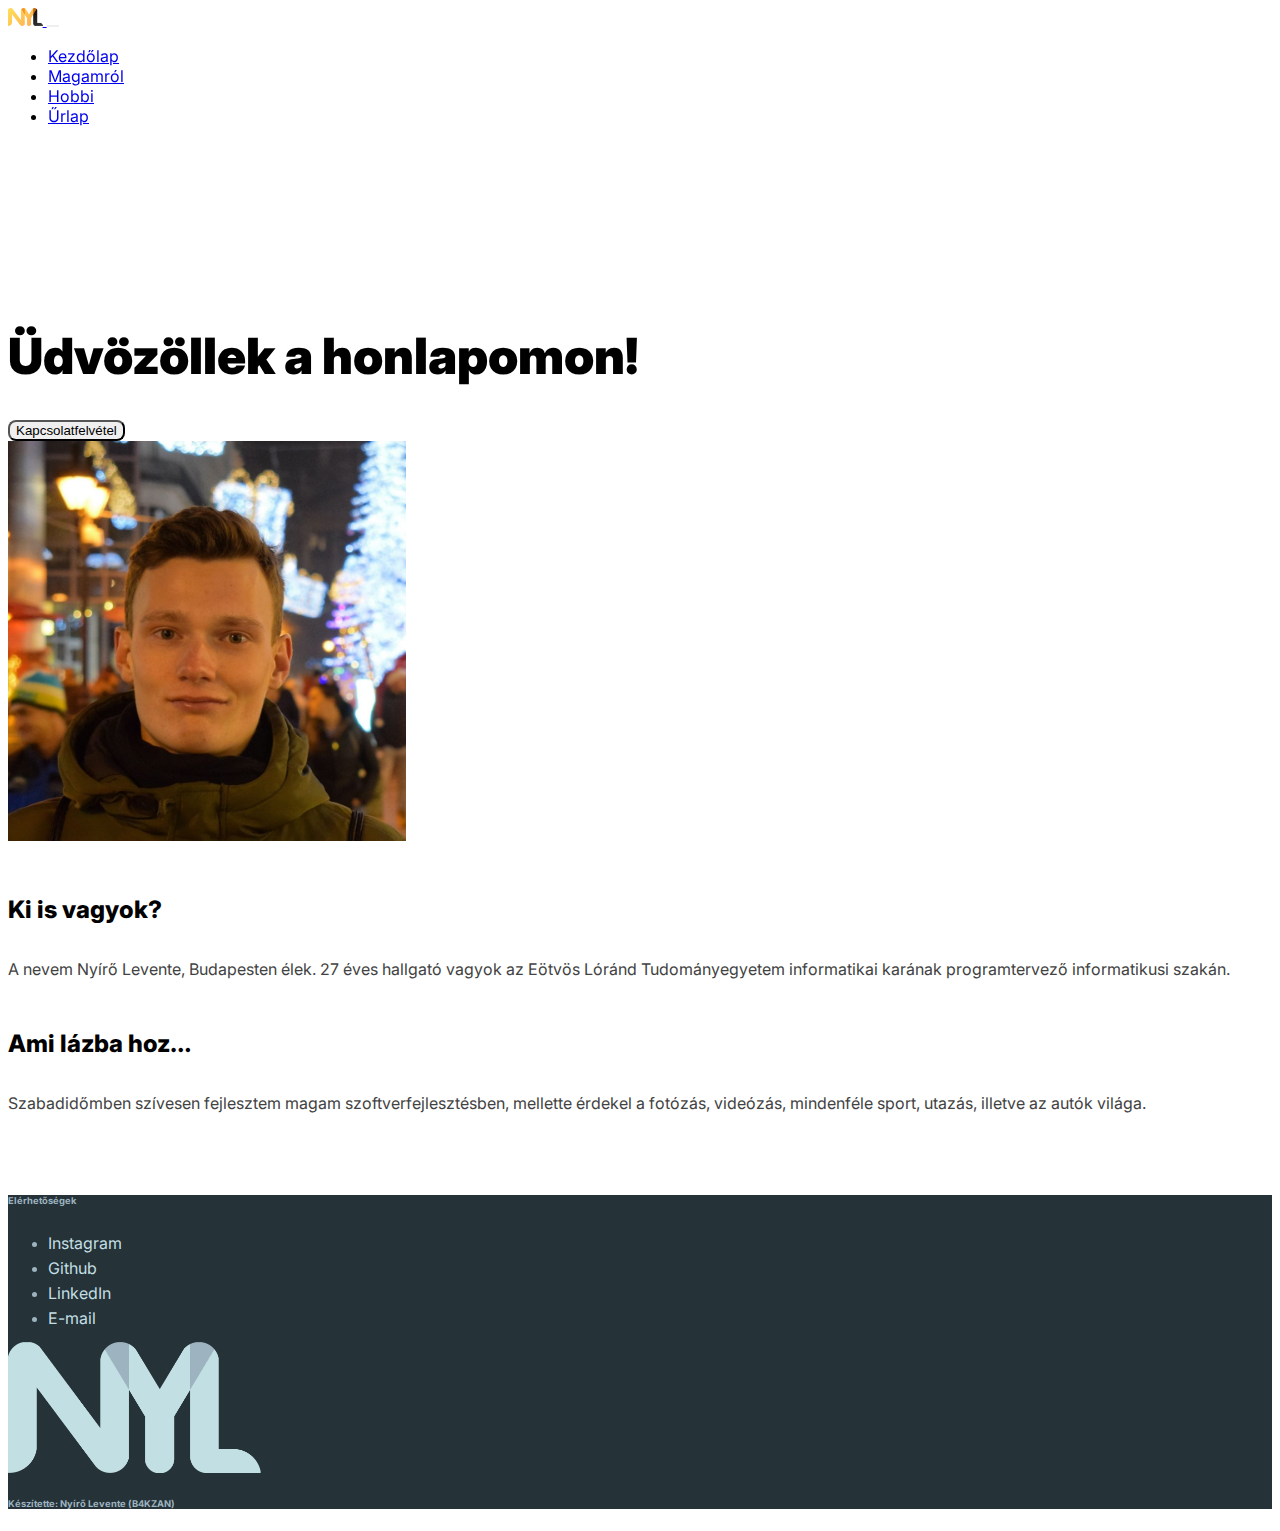
==== index.html @ 16a07fbe "hobby is ready" ====
<!-- https://k2-design.pl/team/ameli-nimbus/
https://people.inf.elte.hu/o2ijyo/

-->
<!DOCTYPE html>
<html lang="hu">
<head>
    <meta charset="UTF-8">
    <meta http-equiv="X-UA-Compatible" content="IE=edge">
    <meta name="viewport" content="width=device-width, initial-scale=1.0">
    <title>Nyírő Levente</title>

    <!-- fonts -->

    <link rel="stylesheet" href="css/style.css">
    <script src="./js/script.js"></script>
    <link href="https://cdn.jsdelivr.net/npm/bootstrap@5.0.0-beta1/dist/css/bootstrap.min.css" rel="stylesheet" integrity="sha384-giJF6kkoqNQ00vy+HMDP7azOuL0xtbfIcaT9wjKHr8RbDVddVHyTfAAsrekwKmP1" crossorigin="anonymous">
    <script src="https://cdn.jsdelivr.net/npm/bootstrap@5.0.0-beta1/dist/js/bootstrap.bundle.min.js" integrity="sha384-ygbV9kiqUc6oa4msXn9868pTtWMgiQaeYH7/t7LECLbyPA2x65Kgf80OJFdroafW" crossorigin="anonymous"></script>
</head>
<body onload="myAge()">
    <header>
        <nav class="navbar navbar-expand-md navbar-light fixed-top">
            <div class="container">
                <a class="navbar-brand" href="#">
                    <img src="media//logo.png" alt="logo" class="img-fluid">
                </a>
                <button class="navbar-toggler" type="button" data-bs-toggle="collapse" data-bs-target="#navbarSupportedContent" aria-controls="navbarSupportedContent" aria-expanded="false" aria-label="Toggle navigation">
                    <span class="navbar-toggler-icon"></span>
                </button>
                <div class="collapse navbar-collapse" id="navbarSupportedContent">
                    <ul class="navbar-nav me-auto mb-lg-0">
                        <li class="nav-item"><a class="nav-link active" aria-current="page" href="index.html">Kezdőlap</a></li>
                        <li class="nav-item"><a class="nav-link" href="about.html">Magamról</a></li>
                        <li class="nav-item"><a class="nav-link" href="hobby.html">Hobbi</a></li>
                        <li class="nav-item"><a class="nav-link" href="form.html">Űrlap</a></li>
                    </ul>
                </div>
            </div>
        </nav>
    </header>

    <main class="container-md">
        <article id="hero">
            <div class="row">
                <div class="col-md text-center p-3">
                    <h1>Üdvözöllek a honlapomon!</h1>
                    <button type="button" class="btn btn-primary mt-3 px-5 py-2">Kapcsolatfelvétel</button>
                </div>
                <div class="col-md text-center p-3">
                    <img src="media//me.jpg" alt="me" class="img-fluid rounded">
                </div>
            </div>
        </article>

        <div class="row">
            <div class="col-md-6">
                <article>
                    <h2>Ki is vagyok?</h2>
                    <p>A nevem Nyírő Levente, Budapesten élek. <span id="myAge"></span> éves hallgató vagyok az Eötvös
                        Lóránd Tudományegyetem informatikai karának programtervező informatikusi szakán.</p>
                </article>
            </div>
            <div class="col-md-6">
                <article>
                    <h2>Ami lázba hoz…</h2>
                    <p>Szabadidőmben szívesen fejlesztem magam szoftverfejlesztésben, mellette érdekel a fotózás, videózás, mindenféle sport, utazás, illetve az autók világa.</p>
                </article>
            </div>
        </div>
    </main>

    <!-- Kell egy vissza a tetejére gomb -->
    <footer class="container-fluid py-5">
        <div class="container-md text-center">
            <div class="row">
                <div class="col-md pt-2">
                    <h6>Elérhetőségek</h6>
                    <ul class="list-unstyled">
                        <li><a href="https://www.instagram.com/leventenyiro/">Instagram</a></li>
                        <li><a href="https://github.com/leventenyiro">Github</a></li>
                        <li><a href="https://www.linkedin.com/in/levente-ny%C3%ADr%C5%91-6a972a14a/">LinkedIn</a></li>
                        <li><a href="b4kzan@inf.elte.hu">E-mail</a></li>
                    </ul>
                </div>
                <div class="col-md pt-4">
                    <img src="media//footer_logo.png" alt="footer_logo">
                    <h6 class="pt-4">Készítette: Nyírő Levente (B4KZAN)</h6>
                </div>
            </div>
        </div>
    </footer>
</body>
</html>
---- css/style.css ----
@import url("https://fonts.googleapis.com/css2?family=Montserrat:wght@300&display=swap");
@import url("https://fonts.googleapis.com/css2?family=Candal&display=swap");
@import url("https://fonts.googleapis.com/css2?family=Inter:wght@100;200;300;400;500;600;700;800;900&display=swap");
body {
  font-family: 'Inter', sans-serif !important;
  position: relative;
  min-height: 100vh;
}

::-moz-selection {
  background-color: #ffff0077;
}

::selection {
  background-color: #ffff0077;
}

h1 {
  font-weight: 900 !important;
  font-size: 50px !important;
  color: black;
}

nav {
  background-color: #ffffffbb;
  -webkit-backdrop-filter: blur(10px);
          backdrop-filter: blur(10px);
}

.navbar-brand img {
  height: 18px;
}

.navbar-toggler {
  border: 0px !important;
  outline: none !important;
}

main {
  padding-top: 10vh;
  padding-bottom: 5vh;
  min-height: 75vh;
}

#hero img {
  max-height: 400px;
}

#hero h1 {
  padding-top: 60px;
}

#hero button {
  border-radius: 8px;
}

h2 {
  color: black;
  font-size: 24px;
  font-weight: 800 !important;
  padding-bottom: 15px;
}

p {
  text-align: justify;
  color: #424242;
}

article h2 {
  padding-top: 30px;
}

.img-link {
  overflow: hidden;
  max-height: 600px;
  border-radius: 10px;
}

.img-link img {
  -webkit-transition: -webkit-transform 0.5s, -webkit-filter 0.5s ease-in-out;
  transition: -webkit-transform 0.5s, -webkit-filter 0.5s ease-in-out;
  transition: transform 0.5s, filter 0.5s ease-in-out;
  transition: transform 0.5s, filter 0.5s ease-in-out, -webkit-transform 0.5s, -webkit-filter 0.5s ease-in-out;
  -webkit-transform-origin: center center;
          transform-origin: center center;
  -webkit-filter: brightness(50%);
          filter: brightness(50%);
}

.img-link:hover img {
  -webkit-filter: brightness(90%);
          filter: brightness(90%);
  -webkit-transform: scale(1.02);
          transform: scale(1.02);
}

footer {
  background-color: #253237;
  color: #9db4c0;
  font-size: 14px;
}

footer li {
  padding-top: 5px;
}

footer li a {
  text-decoration: none;
  color: #c2dfe3;
  font-size: 16px;
  -webkit-transition: 0.04s;
  transition: 0.04s;
}

footer li a:hover {
  color: #9db4c0;
  -webkit-transition: 0.04s;
  transition: 0.04s;
}

footer img {
  max-width: 20%;
}

video {
  width: 100%;
  outline: none;
}

textarea {
  min-height: 12em !important;
}
/*# sourceMappingURL=style.css.map */
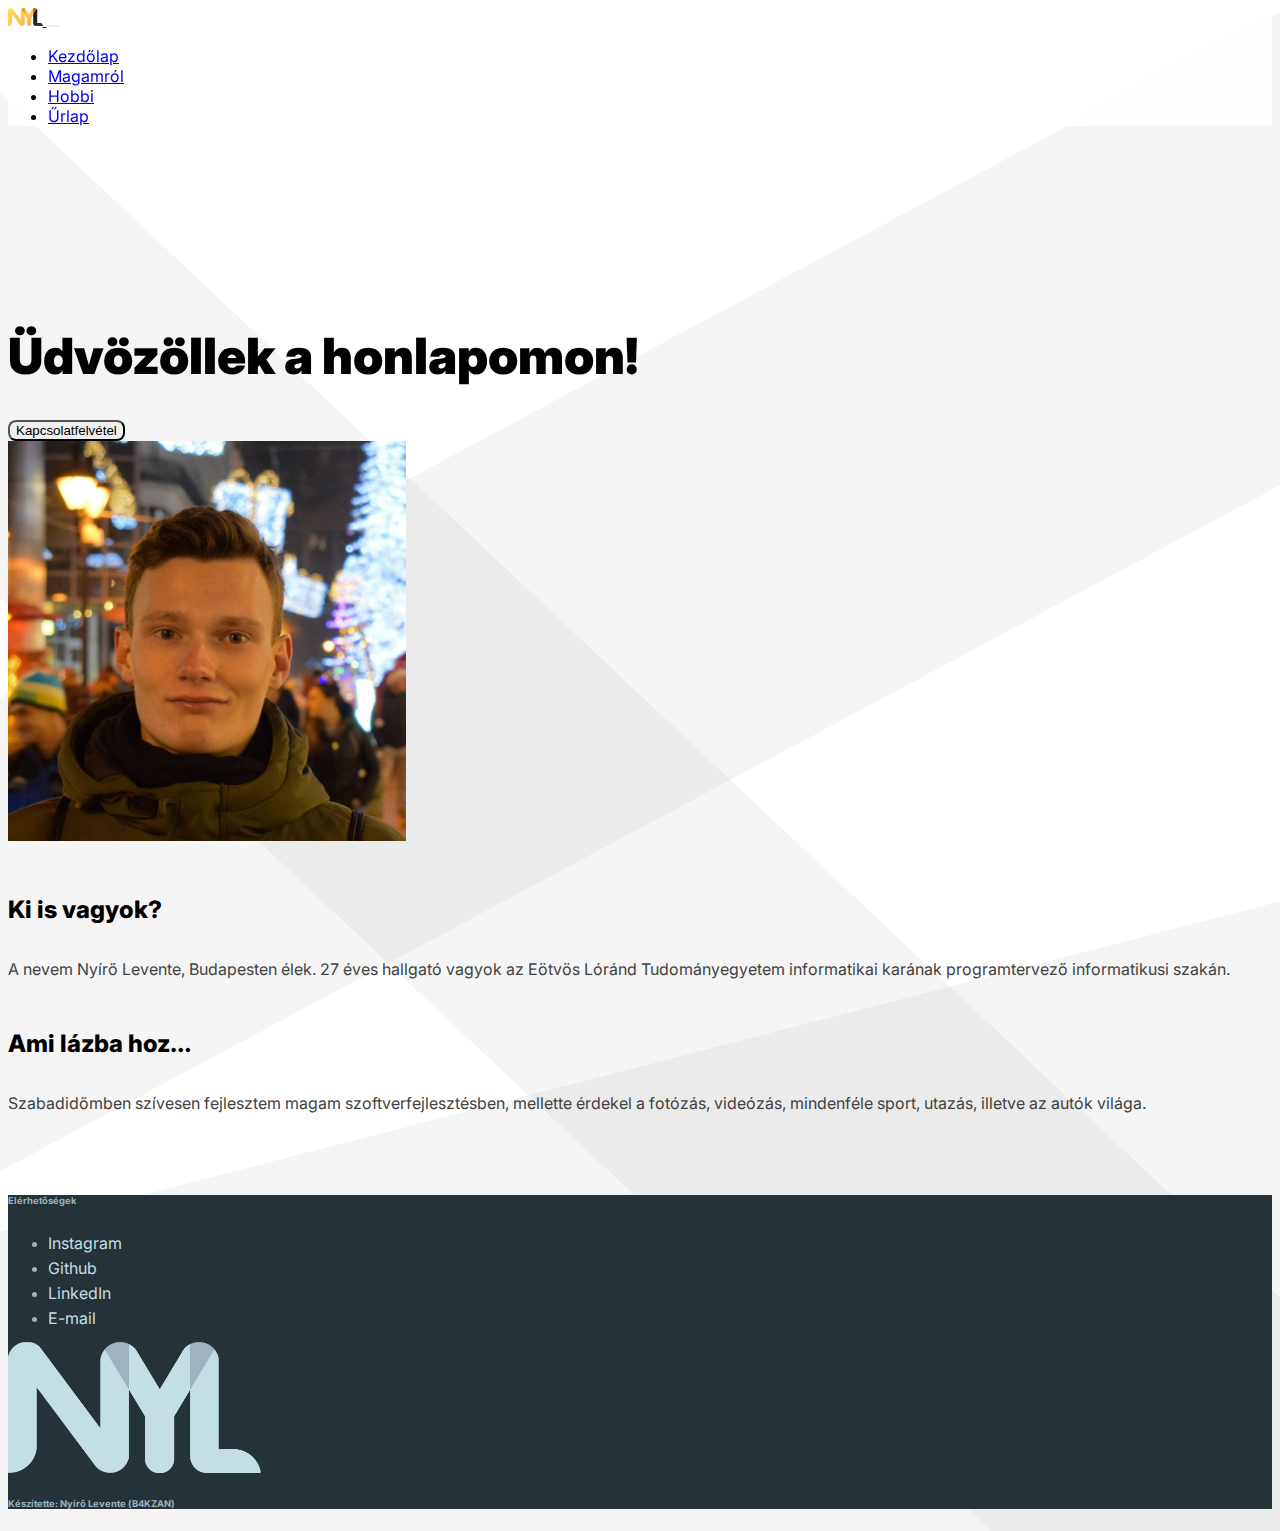
==== commit ac8de06f: "form is ready, background added" ====
--- a/index.html
+++ b/index.html
@@ -44,7 +44,7 @@
             <div class="row">
                 <div class="col-md text-center p-3">
                     <h1>Üdvözöllek a honlapomon!</h1>
-                    <button type="button" class="btn btn-primary mt-3 px-5 py-2">Kapcsolatfelvétel</button>
+                    <button class="btn btn-primary mt-3 px-5 py-2" onclick="window.location='form.html'">Kapcsolatfelvétel</button>
                 </div>
                 <div class="col-md text-center p-3">
                     <img src="media//me.jpg" alt="me" class="img-fluid rounded">
--- a/css/style.css
+++ b/css/style.css
@@ -5,6 +5,9 @@
   font-family: 'Inter', sans-serif !important;
   position: relative;
   min-height: 100vh;
+  background-image: url("../media/background.png");
+  background-repeat: repeat;
+  background-size: cover;
 }
 
 ::-moz-selection {
@@ -72,11 +75,12 @@
 
 .img-link {
   overflow: hidden;
-  max-height: 600px;
+  max-height: 40em;
   border-radius: 10px;
 }
 
 .img-link img {
+  width: 100%;
   -webkit-transition: -webkit-transform 0.5s, -webkit-filter 0.5s ease-in-out;
   transition: -webkit-transform 0.5s, -webkit-filter 0.5s ease-in-out;
   transition: transform 0.5s, filter 0.5s ease-in-out;
@@ -92,6 +96,12 @@
           filter: brightness(90%);
   -webkit-transform: scale(1.02);
           transform: scale(1.02);
+}
+
+@media screen and (max-width: 768px) {
+  .photography img {
+    margin-top: 10px !important;
+  }
 }
 
 footer {
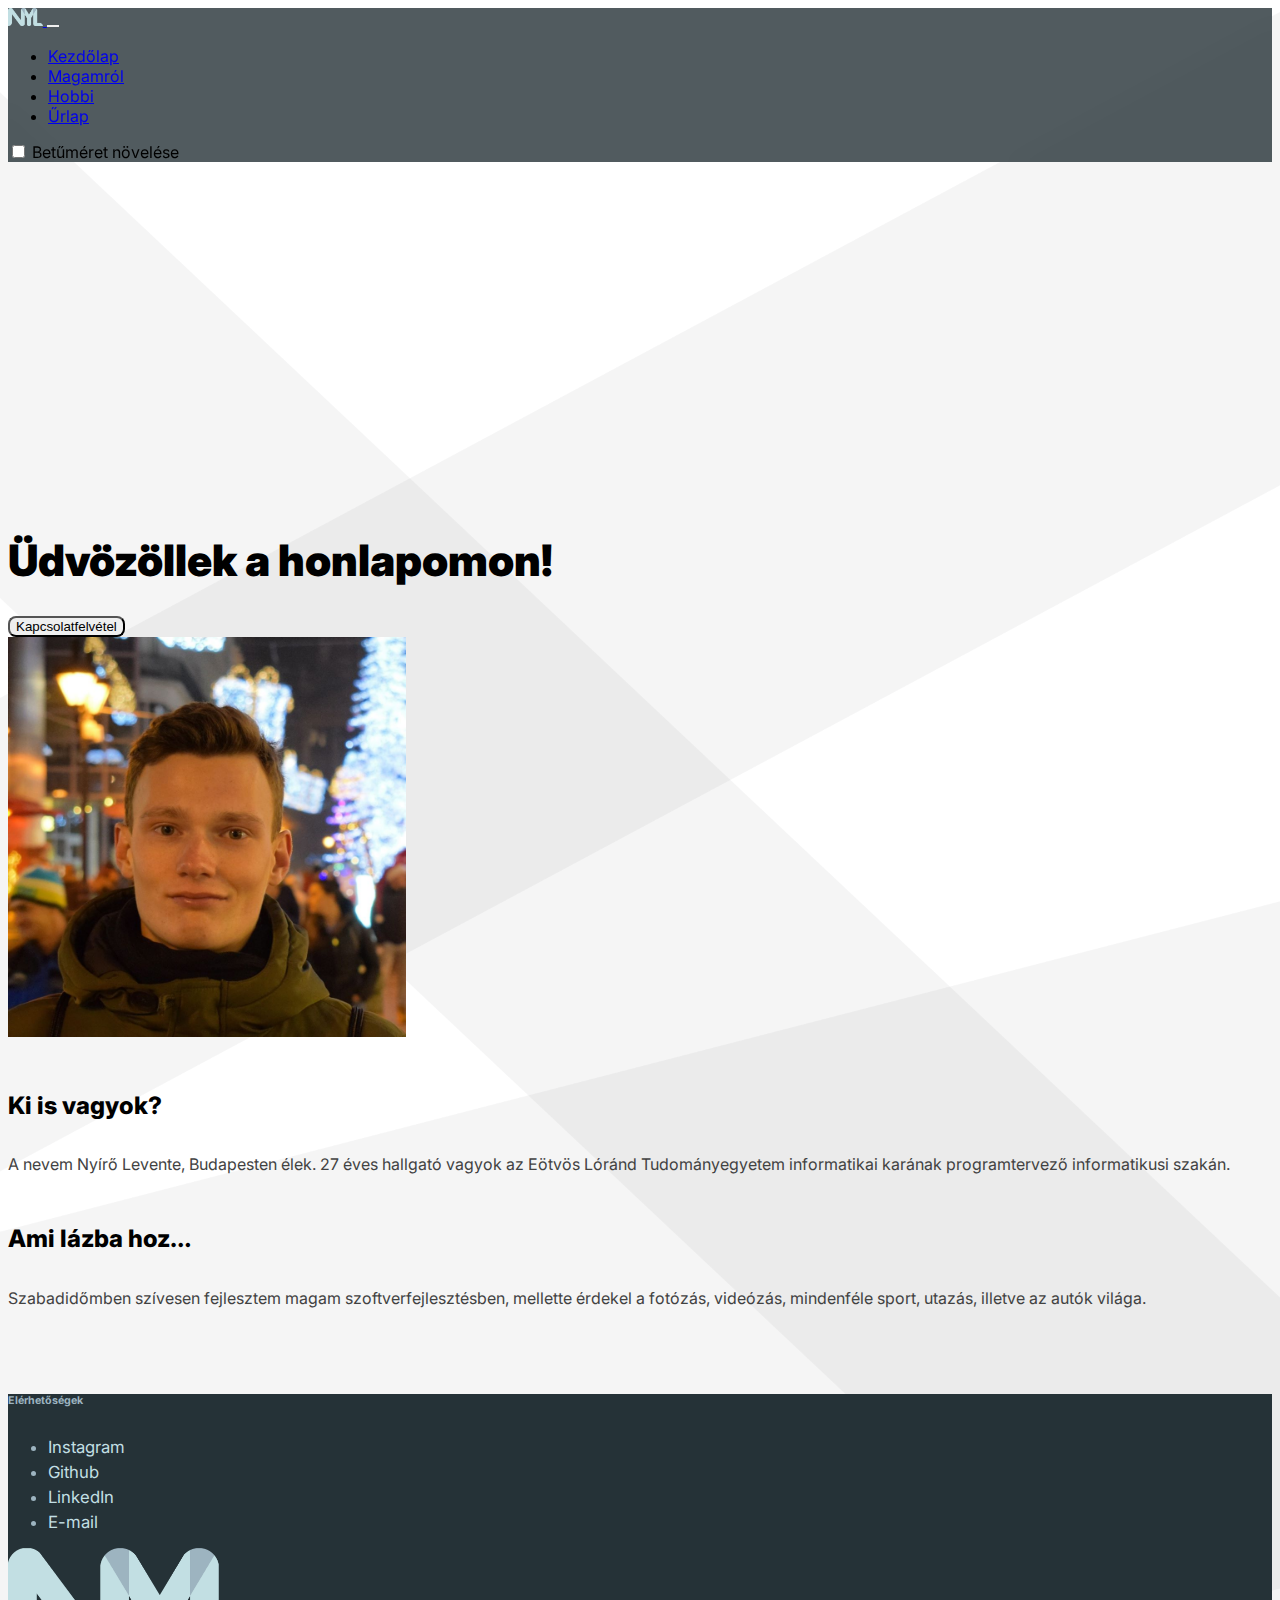
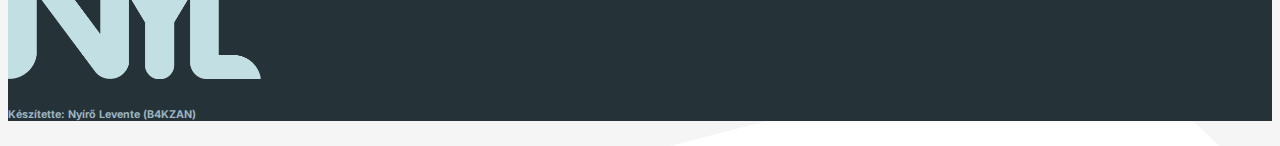
==== commit 353649d0: "commit changes" ====
--- a/index.html
+++ b/index.html
@@ -1,28 +1,22 @@
-<!-- https://k2-design.pl/team/ameli-nimbus/
-https://people.inf.elte.hu/o2ijyo/
-
--->
 <!DOCTYPE html>
 <html lang="hu">
 <head>
     <meta charset="UTF-8">
     <meta http-equiv="X-UA-Compatible" content="IE=edge">
     <meta name="viewport" content="width=device-width, initial-scale=1.0">
-    <title>Nyírő Levente</title>
-
-    <!-- fonts -->
-
+    <title>Nyírő Levente - Főoldal</title>
     <link rel="stylesheet" href="css/style.css">
+    <link rel="stylesheet" href="css/print.css">
     <script src="./js/script.js"></script>
     <link href="https://cdn.jsdelivr.net/npm/bootstrap@5.0.0-beta1/dist/css/bootstrap.min.css" rel="stylesheet" integrity="sha384-giJF6kkoqNQ00vy+HMDP7azOuL0xtbfIcaT9wjKHr8RbDVddVHyTfAAsrekwKmP1" crossorigin="anonymous">
     <script src="https://cdn.jsdelivr.net/npm/bootstrap@5.0.0-beta1/dist/js/bootstrap.bundle.min.js" integrity="sha384-ygbV9kiqUc6oa4msXn9868pTtWMgiQaeYH7/t7LECLbyPA2x65Kgf80OJFdroafW" crossorigin="anonymous"></script>
 </head>
 <body onload="myAge()">
     <header>
-        <nav class="navbar navbar-expand-md navbar-light fixed-top">
+        <nav class="navbar navbar-expand-md navbar-dark fixed-top">
             <div class="container">
-                <a class="navbar-brand" href="#">
-                    <img src="media//logo.png" alt="logo" class="img-fluid">
+                <a class="navbar-brand" href="index.html">
+                    <img src="media/logo_blue.png" alt="logo" class="img-fluid">
                 </a>
                 <button class="navbar-toggler" type="button" data-bs-toggle="collapse" data-bs-target="#navbarSupportedContent" aria-controls="navbarSupportedContent" aria-expanded="false" aria-label="Toggle navigation">
                     <span class="navbar-toggler-icon"></span>
@@ -34,6 +28,10 @@
                         <li class="nav-item"><a class="nav-link" href="hobby.html">Hobbi</a></li>
                         <li class="nav-item"><a class="nav-link" href="form.html">Űrlap</a></li>
                     </ul>
+                    <div class="form-check form-switch">
+                        <input class="form-check-input" type="checkbox" id="reducedDesign" onchange="reducedDesign()">
+                        <label class="form-check-label text-light" for="reducedDesign">Betűméret növelése</label>
+                    </div>
                 </div>
             </div>
         </nav>
@@ -42,7 +40,7 @@
     <main class="container-md">
         <article id="hero">
             <div class="row">
-                <div class="col-md text-center p-3">
+                <div class="col-md text-center vertical-center p-3">
                     <h1>Üdvözöllek a honlapomon!</h1>
                     <button class="btn btn-primary mt-3 px-5 py-2" onclick="window.location='form.html'">Kapcsolatfelvétel</button>
                 </div>
@@ -69,7 +67,6 @@
         </div>
     </main>
 
-    <!-- Kell egy vissza a tetejére gomb -->
     <footer class="container-fluid py-5">
         <div class="container-md text-center">
             <div class="row">
@@ -79,11 +76,11 @@
                         <li><a href="https://www.instagram.com/leventenyiro/">Instagram</a></li>
                         <li><a href="https://github.com/leventenyiro">Github</a></li>
                         <li><a href="https://www.linkedin.com/in/levente-ny%C3%ADr%C5%91-6a972a14a/">LinkedIn</a></li>
-                        <li><a href="b4kzan@inf.elte.hu">E-mail</a></li>
+                        <li><a href="mailto:b4kzan@inf.elte.hu">E-mail</a></li>
                     </ul>
                 </div>
                 <div class="col-md pt-4">
-                    <img src="media//footer_logo.png" alt="footer_logo">
+                    <img src="media/logo_blue.png" alt="footer_logo">
                     <h6 class="pt-4">Készítette: Nyírő Levente (B4KZAN)</h6>
                 </div>
             </div>
--- a/css/style.css
+++ b/css/style.css
@@ -1,5 +1,3 @@
-@import url("https://fonts.googleapis.com/css2?family=Montserrat:wght@300&display=swap");
-@import url("https://fonts.googleapis.com/css2?family=Candal&display=swap");
 @import url("https://fonts.googleapis.com/css2?family=Inter:wght@100;200;300;400;500;600;700;800;900&display=swap");
 body {
   font-family: 'Inter', sans-serif !important;
@@ -20,12 +18,12 @@
 
 h1 {
   font-weight: 900 !important;
-  font-size: 50px !important;
+  font-size: 270% !important;
   color: black;
 }
 
 nav {
-  background-color: #ffffffbb;
+  background-color: #253237cc;
   -webkit-backdrop-filter: blur(10px);
           backdrop-filter: blur(10px);
 }
@@ -36,7 +34,12 @@
 
 .navbar-toggler {
   border: 0px !important;
-  outline: none !important;
+  -webkit-box-shadow: none !important;
+          box-shadow: none !important;
+}
+
+.bi-list {
+  width: 300px !important;
 }
 
 main {
@@ -50,7 +53,7 @@
 }
 
 #hero h1 {
-  padding-top: 60px;
+  padding-top: 20%;
 }
 
 #hero button {
@@ -59,7 +62,6 @@
 
 h2 {
   color: black;
-  font-size: 24px;
   font-weight: 800 !important;
   padding-bottom: 15px;
 }
@@ -98,16 +100,10 @@
           transform: scale(1.02);
 }
 
-@media screen and (max-width: 768px) {
-  .photography img {
-    margin-top: 10px !important;
-  }
-}
-
 footer {
   background-color: #253237;
   color: #9db4c0;
-  font-size: 14px;
+  font-size: 100%;
 }
 
 footer li {
@@ -117,7 +113,7 @@
 footer li a {
   text-decoration: none;
   color: #c2dfe3;
-  font-size: 16px;
+  font-size: 105%;
   -webkit-transition: 0.04s;
   transition: 0.04s;
 }
@@ -126,6 +122,10 @@
   color: #9db4c0;
   -webkit-transition: 0.04s;
   transition: 0.04s;
+}
+
+footer li a:visited {
+  color: #D4B0FF;
 }
 
 footer img {
@@ -138,6 +138,7 @@
 }
 
 textarea {
-  min-height: 12em !important;
+  resize: none !important;
+  min-height: 11em !important;
 }
 /*# sourceMappingURL=style.css.map */--- a/css/print.css
+++ b/css/print.css
@@ -0,0 +1,20 @@
+@media print {
+  body {
+    max-width: unset;
+  }
+  header {
+    display: none;
+  }
+  main, footer {
+    width: 100%;
+    padding: 0;
+    max-width: unset;
+  }
+  main {
+    min-height: 0;
+  }
+  a:after {
+    content: " (" attr(href) ")";
+  }
+}
+/*# sourceMappingURL=print.css.map */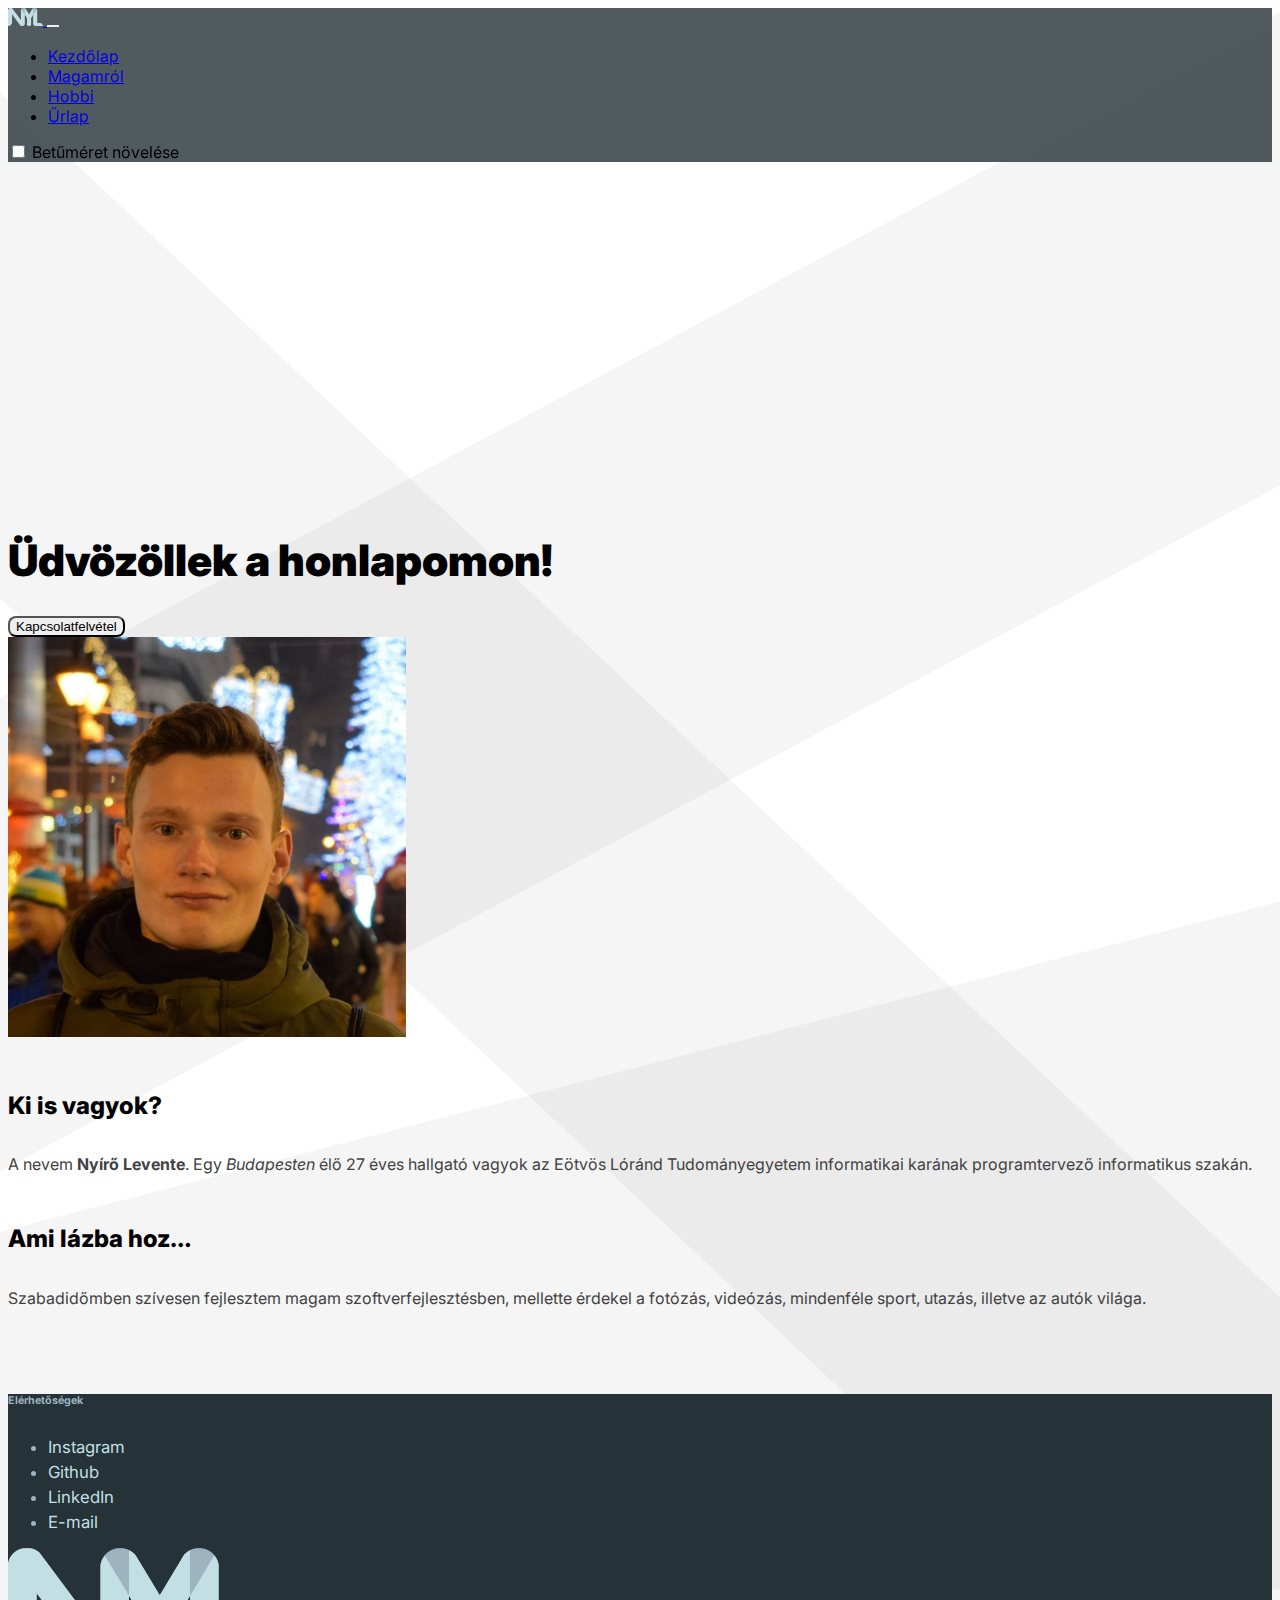
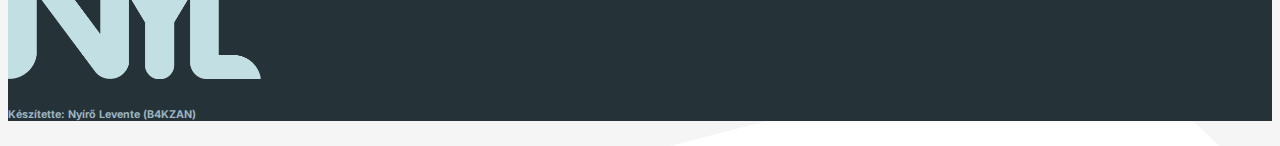
==== commit ef8bf214: "text changes & toggleFontSize" ====
--- a/index.html
+++ b/index.html
@@ -29,8 +29,8 @@
                         <li class="nav-item"><a class="nav-link" href="form.html">Űrlap</a></li>
                     </ul>
                     <div class="form-check form-switch">
-                        <input class="form-check-input" type="checkbox" id="reducedDesign" onchange="reducedDesign()">
-                        <label class="form-check-label text-light" for="reducedDesign">Betűméret növelése</label>
+                        <input class="form-check-input" type="checkbox" id="toggleFontSize" onchange="toggleFontSize()">
+                        <label class="form-check-label text-light" for="toggleFontSize">Betűméret növelése</label>
                     </div>
                 </div>
             </div>
@@ -54,8 +54,8 @@
             <div class="col-md-6">
                 <article>
                     <h2>Ki is vagyok?</h2>
-                    <p>A nevem Nyírő Levente, Budapesten élek. <span id="myAge"></span> éves hallgató vagyok az Eötvös
-                        Lóránd Tudományegyetem informatikai karának programtervező informatikusi szakán.</p>
+                    <p>A nevem <b>Nyírő Levente</b>. Egy <cite>Budapesten</cite> élő <span id="myAge"></span> éves hallgató vagyok az Eötvös
+                        Lóránd Tudományegyetem informatikai karának programtervező informatikus szakán.</p>
                 </article>
             </div>
             <div class="col-md-6">
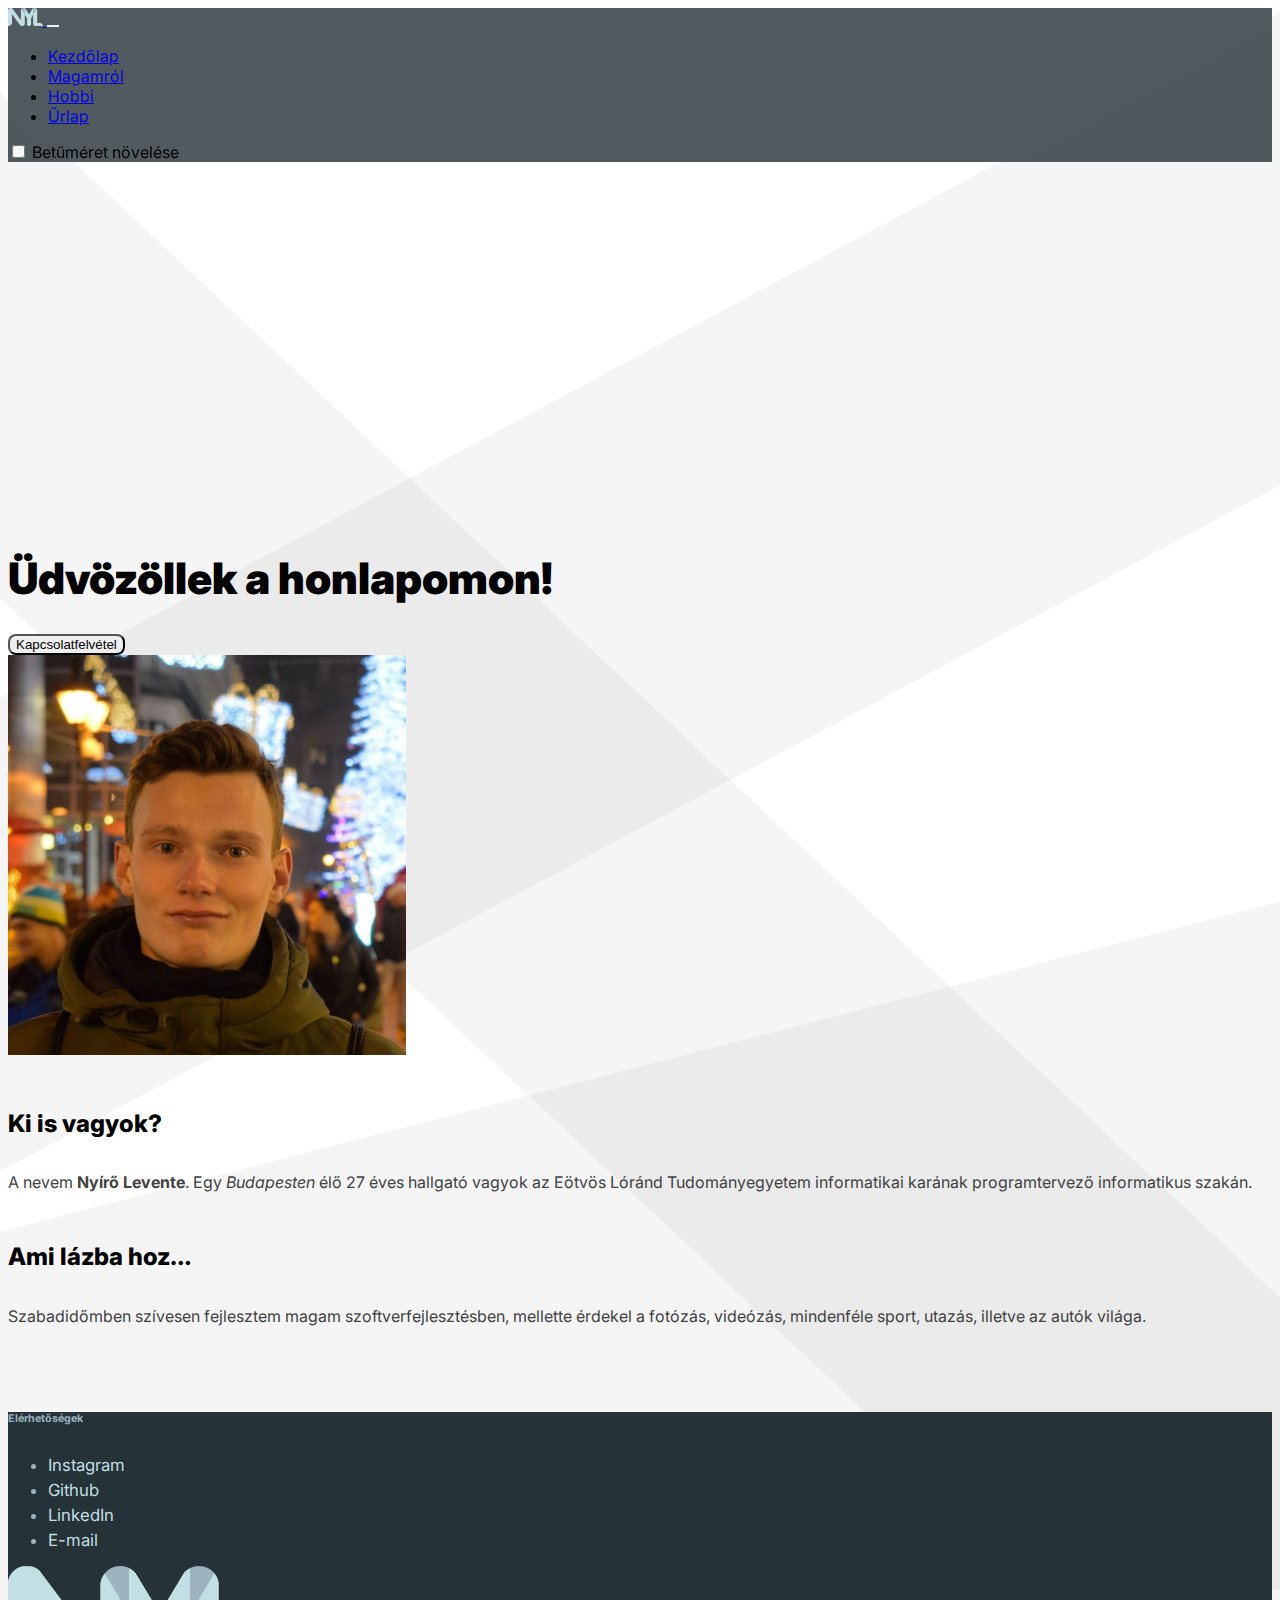
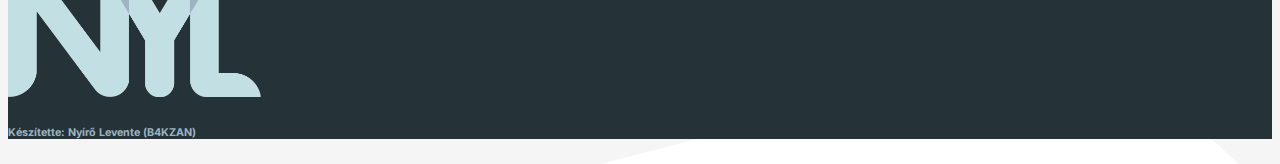
==== commit 081655d0: "changes" ====
--- a/index.html
+++ b/index.html
@@ -5,9 +5,13 @@
     <meta http-equiv="X-UA-Compatible" content="IE=edge">
     <meta name="viewport" content="width=device-width, initial-scale=1.0">
     <title>Nyírő Levente - Főoldal</title>
+    <meta name="description" content="B4KZAN ELTE-IK Webfejlesztés HTML5-CSS beadandó">
+    <meta name="keywords" content="elte, Eötvös, Lóránd, Tudományegyetem, nyiro, levente, portfolio">
+    <!-- local -->
     <link rel="stylesheet" href="css/style.css">
     <link rel="stylesheet" href="css/print.css">
     <script src="./js/script.js"></script>
+    <!-- global -->
     <link href="https://cdn.jsdelivr.net/npm/bootstrap@5.0.0-beta1/dist/css/bootstrap.min.css" rel="stylesheet" integrity="sha384-giJF6kkoqNQ00vy+HMDP7azOuL0xtbfIcaT9wjKHr8RbDVddVHyTfAAsrekwKmP1" crossorigin="anonymous">
     <script src="https://cdn.jsdelivr.net/npm/bootstrap@5.0.0-beta1/dist/js/bootstrap.bundle.min.js" integrity="sha384-ygbV9kiqUc6oa4msXn9868pTtWMgiQaeYH7/t7LECLbyPA2x65Kgf80OJFdroafW" crossorigin="anonymous"></script>
 </head>
@@ -45,7 +49,7 @@
                     <button class="btn btn-primary mt-3 px-5 py-2" onclick="window.location='form.html'">Kapcsolatfelvétel</button>
                 </div>
                 <div class="col-md text-center p-3">
-                    <img src="media//me.jpg" alt="me" class="img-fluid rounded">
+                    <img src="media/me.jpg" alt="me" class="img-fluid rounded">
                 </div>
             </div>
         </article>
@@ -73,10 +77,10 @@
                 <div class="col-md pt-2">
                     <h6>Elérhetőségek</h6>
                     <ul class="list-unstyled">
-                        <li><a href="https://www.instagram.com/leventenyiro/">Instagram</a></li>
-                        <li><a href="https://github.com/leventenyiro">Github</a></li>
-                        <li><a href="https://www.linkedin.com/in/levente-ny%C3%ADr%C5%91-6a972a14a/">LinkedIn</a></li>
-                        <li><a href="mailto:b4kzan@inf.elte.hu">E-mail</a></li>
+                        <li><a href="https://www.instagram.com/leventenyiro/" target="_blank">Instagram</a></li>
+                        <li><a href="https://github.com/leventenyiro" target="_blank">Github</a></li>
+                        <li><a href="https://www.linkedin.com/in/levente-ny%C3%ADr%C5%91-6a972a14a/" target="_blank">LinkedIn</a></li>
+                        <li><a href="mailto:b4kzan@inf.elte.hu" target="_blank">E-mail</a></li>
                     </ul>
                 </div>
                 <div class="col-md pt-4">
--- a/css/style.css
+++ b/css/style.css
@@ -1,19 +1,15 @@
 @import url("https://fonts.googleapis.com/css2?family=Inter:wght@100;200;300;400;500;600;700;800;900&display=swap");
+
 body {
   font-family: 'Inter', sans-serif !important;
   position: relative;
-  min-height: 100vh;
   background-image: url("../media/background.png");
   background-repeat: repeat;
   background-size: cover;
 }
 
-::-moz-selection {
-  background-color: #ffff0077;
-}
-
 ::selection {
-  background-color: #ffff0077;
+  background-color: #ffbb0077;
 }
 
 h1 {
@@ -24,8 +20,7 @@
 
 nav {
   background-color: #253237cc;
-  -webkit-backdrop-filter: blur(10px);
-          backdrop-filter: blur(10px);
+  backdrop-filter: blur(10px);
 }
 
 .navbar-brand img {
@@ -34,16 +29,11 @@
 
 .navbar-toggler {
   border: 0px !important;
-  -webkit-box-shadow: none !important;
-          box-shadow: none !important;
-}
-
-.bi-list {
-  width: 300px !important;
+  box-shadow: none !important;
 }
 
 main {
-  padding-top: 10vh;
+  padding-top: 12vh;
   padding-bottom: 5vh;
   min-height: 75vh;
 }
@@ -83,21 +73,14 @@
 
 .img-link img {
   width: 100%;
-  -webkit-transition: -webkit-transform 0.5s, -webkit-filter 0.5s ease-in-out;
-  transition: -webkit-transform 0.5s, -webkit-filter 0.5s ease-in-out;
   transition: transform 0.5s, filter 0.5s ease-in-out;
-  transition: transform 0.5s, filter 0.5s ease-in-out, -webkit-transform 0.5s, -webkit-filter 0.5s ease-in-out;
-  -webkit-transform-origin: center center;
-          transform-origin: center center;
-  -webkit-filter: brightness(50%);
-          filter: brightness(50%);
+  transform-origin: center center;
+  filter: brightness(50%);
 }
 
 .img-link:hover img {
-  -webkit-filter: brightness(90%);
-          filter: brightness(90%);
-  -webkit-transform: scale(1.02);
-          transform: scale(1.02);
+  filter: brightness(90%);
+  transform: scale(1.02);
 }
 
 footer {
@@ -114,13 +97,11 @@
   text-decoration: none;
   color: #c2dfe3;
   font-size: 105%;
-  -webkit-transition: 0.04s;
   transition: 0.04s;
 }
 
 footer li a:hover {
   color: #9db4c0;
-  -webkit-transition: 0.04s;
   transition: 0.04s;
 }
 
@@ -140,5 +121,4 @@
 textarea {
   resize: none !important;
   min-height: 11em !important;
-}
-/*# sourceMappingURL=style.css.map */+}